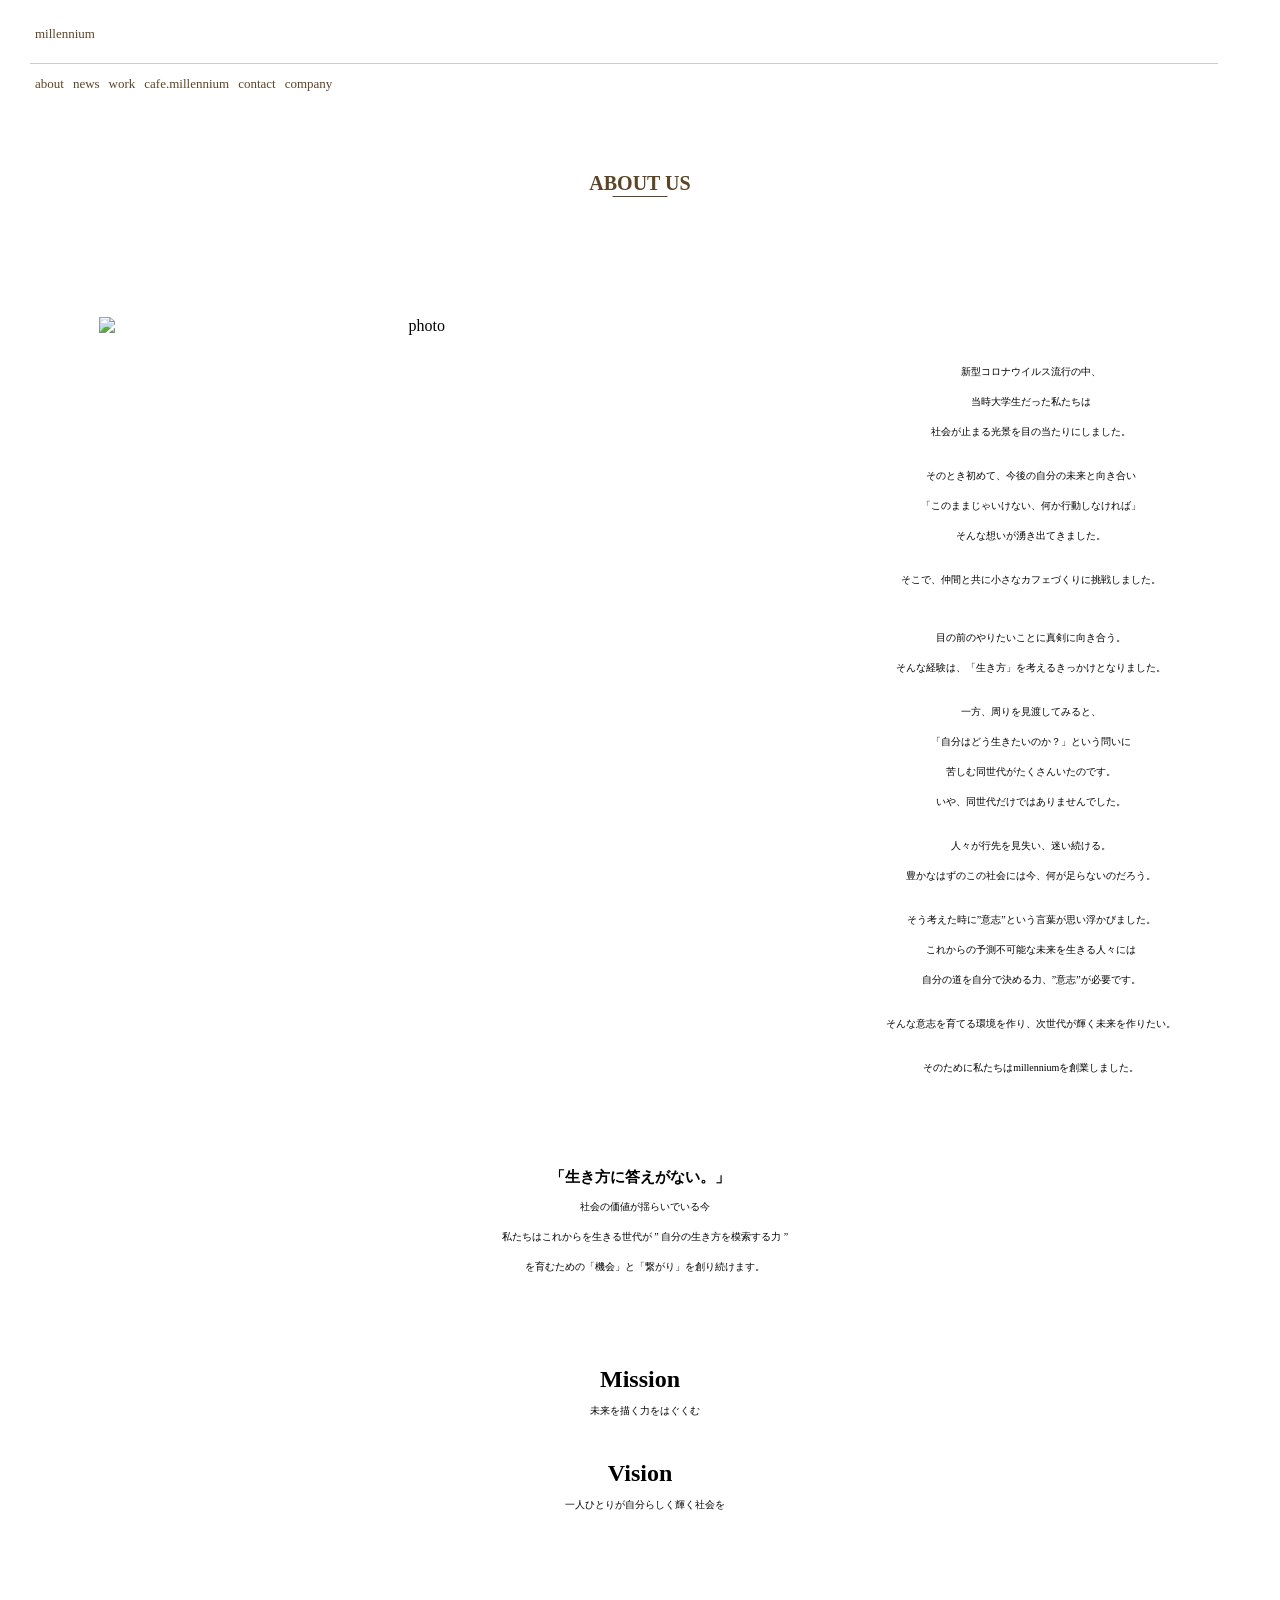
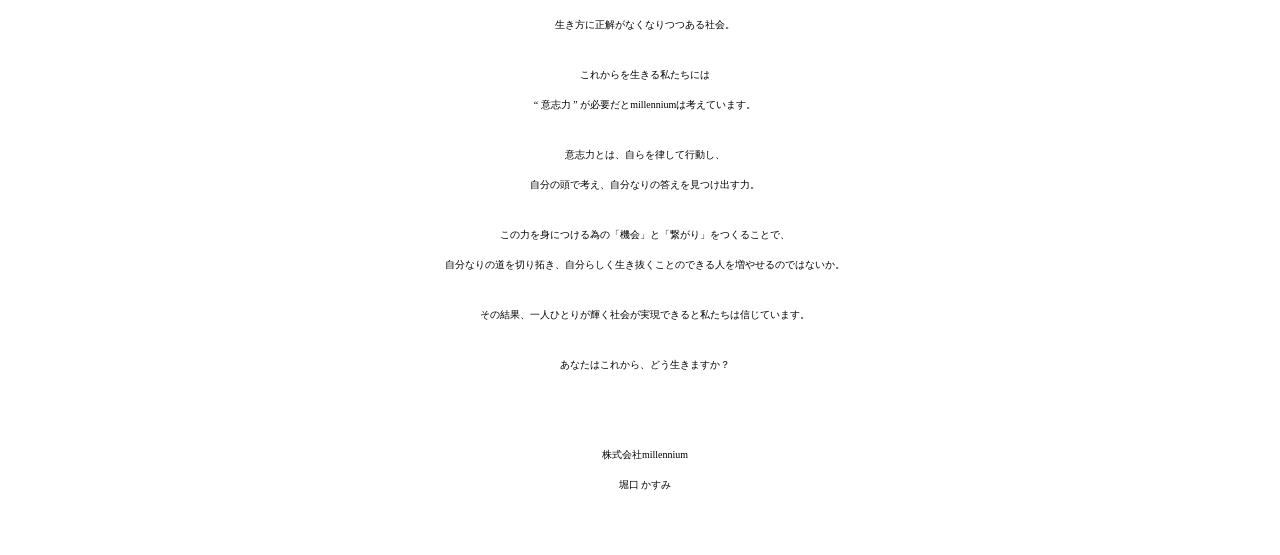
==== index.html @ 061a4a5b "UPDATE1222" ====
<!DOCTYPE html>
<html lang="ja">
  
 <head>
  <meta charset="UTF-8">
  <meta name="viewport"
        content="width=device-width,initial-scale=1.0">
  <title>millennium|aboutus</title>
    <link rel="stylesheet" href="millennium-style.css">
 </head>
  
 <body>
   <div class="hero-header">
    <div class="row">
      <span><a href="millennium-index.html">millennium</a></span></div>
    <hr class="stripe"></hr>
    <div class="tab">
      <a href="millennium-index.html">about</a>
      <a href="millennium-news.html">news</a>
      <a href="millennium-work.html">work</a>
      <a href="millennium-cafehome.html">cafe.millennium</a>
      <a href="#contact">contact</a>
      <a href="#company">company</a></div>
   </div>

    <div class="title">
        <h1>ABOUT US</h1>
    </div>
  
 <div class="container">
  <div class="about-page">
    <img src="https://raw.githubusercontent.com/kokona-jyamu/millennium-1/main/millennium-%E7%B4%A0%E6%9D%90%E4%BD%9C%E6%88%90.jpg
" alt="photo">
   <div class="about">
    <p>新型コロナウイルス流行の中、</p>
    <p>当時大学生だった私たちは</p>
    <p>社会が止まる光景を目の当たりにしました。</p>
    <br>
    <p>そのとき初めて、今後の自分の未来と向き合い</p>
    <p>「このままじゃいけない、何か行動しなければ」</p>
    <p>そんな想いが湧き出てきました。</p>
    <br>
    <p>そこで、仲間と共に小さなカフェづくりに挑戦しました。</p>
    <br><br>
    <p>目の前のやりたいことに真剣に向き合う。</p>
    <p>そんな経験は、「生き方」を考えるきっかけとなりました。</p>
    <br>
    <p>一方、周りを見渡してみると、</p>
    <p>「自分はどう生きたいのか？」という問いに</p>
    <p>苦しむ同世代がたくさんいたのです。</p>
    <p>いや、同世代だけではありませんでした。</p>
    <br>
    <p>人々が行先を見失い、迷い続ける。</p>
    <p>豊かなはずのこの社会には今、何が足らないのだろう。</p>
    <br>
    <p>そう考えた時に”意志”という言葉が思い浮かびました。</p>
    <p>これからの予測不可能な未来を生きる人々には</p>
    <p>自分の道を自分で決める力、”意志”が必要です。</p>
    <br>
    <p>そんな意志を育てる環境を作り、次世代が輝く未来を作りたい。</p>
    <br>
    <p>そのために私たちはmillenniumを創業しました。</p>
    <br></div>
  </div>
 </div>
  
 <div class="sub-box">
   <h2>「生き方に答えがない。」</h2>
   <p>社会の価値が揺らいでいる今</p>
   <p>私たちはこれからを生きる世代が ” 自分の生き方を模索する力 ”</p>
   <p>を育むための「機会」と「繋がり」を創り続けます。</p>
  </div>
  
  <div class="mission-box">
      <div class="mission-prebox">
            <h1>Mission</h1>
            <p>未来を描く力をはぐくむ</p>
      </div>
      <div class="mission-prebox">
            <h1>Vision</h1>
            <p>一人ひとりが自分らしく輝く社会を</p>
      </div>
  </div>
  
  <div class="detail-box">
   <p>生き方に正解がなくなりつつある社会。</p>
   <br>
   <p>これからを生きる私たちには</p>
   <p>“ 意志力 ” が必要だとmillenniumは考えています。</p>
   <br>
   <p>意志力とは、自らを律して行動し、</p>
   <p>自分の頭で考え、自分なりの答えを見つけ出す力。</p>
   <br>
   <p>この力を身につける為の「機会」と「繋がり」をつくることで、</p>
   <p>自分なりの道を切り拓き、自分らしく生き抜くことのできる人を増やせるのではないか。</p>
   <br>
   <p>その結果、一人ひとりが輝く社会が実現できると私たちは信じています。</p>
   <br>
   <p>あなたはこれから、どう生きますか？</p>
   <br><br><br>
   <p>株式会社millennium</p>
   <p>堀口 かすみ</p>
  </div>

   
 </body>
---- millennium-style.css ----
*{
  border:0;
  box-sizing:border-box;
  margin:0;
  padding:0;}

/*上部固定ページ*/
.hero-header{
  font-family:"Yu Mincho", serif;
  margin-left:30px;}
.row{
  cursor:pointer;
  font-weight:medium;
  font-size:20px;
  padding:20px 0;}
.stripe{
  border:none;
  border-top:1px solid #ccc;
  margin-bottom:10px;
  width:95%;}
a{
  text-decoration: none; 
  color: #5C4525;        
  cursor:pointer;
  text-align:left;
  font-size:13px;
  margin-top:15px;
  margin-left:5px;
  word-spacing:10px;}
.tab a:hover{
  color:#6E431D;}

/*common-set*/
.title{
  font-family:"Yu Mincho", serif;
  text-align:center;
  justify-content: center;
  color: #5C4525;
  display: inline-block;
  position:relative;
  padding-bottom :2px;
  margin-top:80px;
  margin-bottom:80px;
  font-size:10px;
  left: 50%;
  transform: translateX(-50%); }
.title::after{
  content: "";
  position: absolute;
  left: 50%;
  transform: translateX(-50%); 
  width: 55%; 
  height: 0.8px;
  background-color:#5C4525;
  bottom: 0; }

.footer {
 font-family:"Yu Mincho", serif;
  text-align:center;
  padding: 20px 0;
  margin-top:30px;}
p{
  line-height:20px;
  font-size: 10px;
  margin-top:10px;
  margin-left:10px;
  text-align:center;}
.insta-link i {
  font-size: 22px;          
  color: #000;}
.insta-link i:hover {
  color: #5C4525 ; }




/*about-us*/

/*about-page*/
.container{
  text-align:center;}
.about-page{
  font-family:"Yu Mincho", serif;
  display:flex;
  justify-content: space-around;
  width: 100%;
  margin-top:40px;}
img{
  object-fit: cover;
  margin-left:30px;
  width: 50%;}
.about{
  writing-mode: horizontal-tb;  
  font-size:10px;
  line-height: 1.4;
  margin:35px 35px 5px 0;
  text-align:left;}

/*sub-box*/
.sub-box{
  font-family:"Yu Mincho", serif;
  text-align:center;
  margin:70px 30px 5px 30px;
  line-height: 200%;
  font-size:10px;}
   h2{margin-top:10px;
  margin-bottom:10px}

/*mission-box*/
.mission-box{
 font-family:"Yu Mincho", serif;
  text-align:center;
  line-height:200%;
  font-size:12px;
  margin:90px 30px 60px 30px;}
.mission-prebox{
  margin: 40px;
}

/*detail-box*/
.detail-box{
  font-family:"Yu Mincho", serif;
  text-align:center;
  font-size:10px;
  line-height:200%;
  margin:100px 30px 60px 30px;}



 /*各NEWSBOXについて*/
.news-container{
  display: flex;
  flex-direction: column;
  gap: 50px;
  justify-content: center;
  margin-right:50px;
  margin-left: 50px;
  padding: 10px;}

.card{
  position: relative;
  padding:15px;
  gap: 5px;
  background-color: #fff;   
  width:100%;
  box-shadow: 0 2px 8px rgba(0,0,0,0.1); }


.photo{
 display:flex;
 align-items: center;
 justify-content: center;
 margin-top:10px;}
.photo img{
 max-width:100%;
 height: auto;
 display: flex;}
 
.news-box {
  margin-top:10px;
  margin-bottom:20px;
  padding: 15px;}
.date {
  font-size: 12px;
  color: #888;
  margin-bottom: 5px;}
.subtitle {
  font-size: 15px;
  font-weight: bold;
  margin-bottom: 10px;}
.detail-title {
  font-size: 12px;
  color: #333;
  line-height: 1.5;}
.read-more {
  position:absolute;
  right:35px;
  bottom: 15px;
  padding: 6px 10px;
  font-size: 10px;
  cursor: pointer;}



  /*eventinformation*/
.event-container{
  display:flex;
  flex-wrap: wrap;
  justify-content: center;
  gap:35px;
  width:90vw;}
  @media(max-width:360px){
  .event-container{
    align-items: center;
    flex-direction:column; }}
.event-container a{
  flex: 0 1 260px;  
  display: block;}
.event-container img{
  width: 100%;
  height: auto;
  cursor: pointer;}



/*cafemenu*/
.wrap{
  display:flex;
  flex-direction: row;
  flex-wrap: wrap;
  justify-content: center;
  gap:35px;
  margin-top:30px;
  margin-bottom:120px;
  width:90vw;}
  @media(max-width:760px){
  .wrap{flex-direction:column; }}
.half { 
  width:35vw;
  flex: 1 1 45%;
  max-width: 550px;}
.menu-container{
  width: 70%;
  flex: 0 0 550px;    
  width:550px;
  max-width:550px;
  color:#5C4525;
  overflow: hidden; }
.menu-card{
 display:flex;
 height:130px;
 padding-top:20px;}
.menu-image{
  flex: 0 0 45%;
  display: flex;
  flex:1;}
  /*menubox管轄*/
.menu-image img{
  object-fit: cover;
  margin-left:50px;
  width:80%;
  height:160%;}
.menu-box{
  margin-left:8px;
  margin-top:15px;
  flex:1;
  height:160%;}
h3{
  line-height:1.8;
  font-family:"Yu Mincho", serif;}
.price{
  margin-bottom:9px;}
.btn--green,
a.btn--green{
  font-size: 8px;
  padding:12px;
  color:#fff;
  background-color: #61794d;}
.btn--green,
a.btn--green:hover{
 cursor: pointer;}
a.btn--radius{
  border-radius:100vh;}
  /*menucontainerの分野*/
.menu-detail{
  margin:0;
  margin:85px 75px 0 50px;
  display: flex;
  color:#5C4525;
  line-height:1.6;
  font-weight:350;}


.menu-sub-title{
  font-family:"Yu Mincho", serif;
  text-align:center;
  justify-content: center;
  color: #5C4525;
  display: inline-block;
  position:relative;
  font-size:12px;
  left: 50%;
  transform: translateX(-50%);}
/*cursor*/
.swiper-menucard-slider {
  width: 90%;    }

.swiper-wrapper {
  display: flex !important;
  align-items: flex-start;}

.swiper {
  margin: 40px auto;}

.swiper-slide img {
  width: 80%;}

.menucard {
  position: relative;
  align-items: center;
  overflow: hidden;
  aspect-ratio: 1 / 1; 
  margin: 0 !important;
  margin-left:10px;}

.product-img,
.menu-explain {
  position: absolute;
  display: block;
  width: 100%;       
  height: 100%;      
  left:0;
  top: 0;
  object-fit: cover;
  transition: opacity 0.7s ease;}


.menu-explain {
  opacity: 0;
  pointer-events: none;}

.menucard:hover .product-img { opacity: 0; }
.menucard:hover .menu-explain { opacity: 1; }

.swiper-button-next,
.swiper-button-prev {  
  width: 0;
  height: 0;
  background: none;
  color: transparent;
  border: none;
  position: absolute;
  top: 40%;
  transform: translateY(-50%); /* ←中央 */
  z-index: 20;}

.swiper-button-prev {
  border-top: 10px solid transparent;
  border-bottom: 10px solid transparent;
  border-right: 15px solid #ccc; 
  left: -2px; }
.swiper-button-next {
  border-top: 10px solid transparent;
  border-bottom: 10px solid transparent;
  border-left: 15px solid #ccc;  /* 三角形の色 */
  right: 0px;  /* 位置調整 */}



/*mokumoku*/
.page-mokumoku {
  position: relative;
  background:
    radial-gradient(
      circle at top, rgba(211, 206, 190, 0.25),transparent 20%),
    linear-gradient(
      to bottom,#FBFBF3 0%, #FBF7E4 70%);}
.page-mokumoku::before {
  content: "";
  position: fixed;
  inset: 0;
  pointer-events: none;
  z-index:0;
  background-image:
    linear-gradient(
      rgba(171, 163, 148, 0.05) 2px, transparent 1px),
    linear-gradient(
      90deg, rgba(171, 163, 148, 0.05) 2px,transparent 1px);
  background-size: 20px 20px;}

.concept-box{
  width: 85%;
  max-width: 700px;      
  border: 1px solid #453322;
  border-radius: 14px;
  background-color:#FBF7E4;
  margin: 30px auto;
  /* 中央揃え （上下左右）*/
  display: flex;
  justify-content: center;
  align-items: center;
  padding: clamp(10px, 6vw, 30px);
  box-sizing: border-box;
  transition:transform 1s ease;             
  transform: translateY(10px);
  box-shadow: 0 8px 20px rgba(69, 51, 34, 0.15);}
.concept-box:hover{
  transform: scale(1.05);}
.concept-text {
  text-align: center;   /* 文字を左右中央 */
  line-height: 1.7;
  color:#5C4525;
  font-size: clamp(10px, 2.8vw, 13px);}

.mokumoku-contact-button{
  width: 80%;
  margin: 70px auto;
  display:flex;
  flex-direction: row;
  flex-wrap: wrap;
  justify-content: center;
  align-items:center;
  gap:35px;
  box-sizing: border-box;}
@media(max-width:360px){
  .mokumoku-contact-button{flex-direction:column; }}
.btn--green,
a.btn--green{
  font-size: clamp(8px,2vw,13px);
  padding: clamp(12px, 4vw, 15px);
  color:#fff;
  background-color: #61794d;}
.btn--green,
a.btn--green:hover{
 cursor: pointer;}
a.btn--radius{
  border-radius:100vh;}

/*calender*/
.calendar-wrap {
  width: min(80%, 700px);
  margin: 80px auto;
  padding: 25px;
  background-color: #FBF7E4;
  border-radius: 18px;
  font-family: "Yu Mincho", "Hiragino Mincho ProN", serif;
}
.calendar-title {
  text-align: center;
  color:#5C4525;
  font-size: clamp(18px, 4vw, 24px);
  letter-spacing: 0.08em;
  margin-bottom: 20px;
}
/* グリッド */
.calendar-grid {
  display: grid;
  grid-template-columns: repeat(7, 1fr);
  border: 1.5px solid #453322;
  border-radius: 12px;
  overflow: hidden;
  margin: 0 auto;
}
/* 曜日 */
.day-name {
  text-align: center;
  padding: 10px 0;
  color: #453322;
  font-size: 13px;
  background: rgba(255, 255, 255, 0.4);
  border-bottom: 1px dashed #453322;
}
/* 日付マス */
.day {
  min-height: 90px;
  padding: 8px;
  font-size: 14px;
  color: #453322;
  border-right: 1px dashed #453322;
  border-bottom: 1px dashed #453322;
  background-color: rgba(255, 255, 255, 0.25);
  box-sizing: border-box;
  position: relative;
}
/* 木曜のマスに◎を表示 */
.calendar-grid .day:nth-child(7n + 12)::after {
  content: "moku";
  position: absolute;
  bottom: 6px;
  right: 13px;
  font-size: 16px;
  color: #453322;
  opacity: 0.8;
}
/* 右端の線消し */
.calendar-grid > :nth-child(7n) {
  border-right: none;
}
/* 最下段の線消し */
.calendar-grid > :nth-last-child(-n + 7) {
  border-bottom: none;
}
/* 空白 */
.day.empty {
  background: transparent;
}

/*mokumoku-menu*/
.mokumoku-menu{
  text-align: center;
  color:#5C4525;
  font-size: clamp(18px, 4vw, 24px);
  letter-spacing: 0.08em;
  line-height: 35px;
  margin-bottom: 20px;
  font-family: "Yu Mincho", "Hiragino Mincho ProN", serif;
}

/*ws*/
.wrap{
  display:flex;
  justify-content: center;
  align-items: center;
  margin:100px 30px;}
.workshopcard {
  display: flex;
  flex-direction: row;
  align-items: center;
  width: 90%;
  max-width:700px;  
  gap:10px;
  margin:0 auto;
}
@media(max-width:760px){
  .workshopcard{flex-direction:column; }}

.ws-product-img{
  flex: 0 0 300px;
}
.ws-product-img img {
  width: 90%;
}
.workshop-detail {
  max-width:380px;
  font-size: clamp(10px, 2.8vw, 13px);
  color:#5C4525;
}
.workshop-detail h6{
  text-align: center;
}
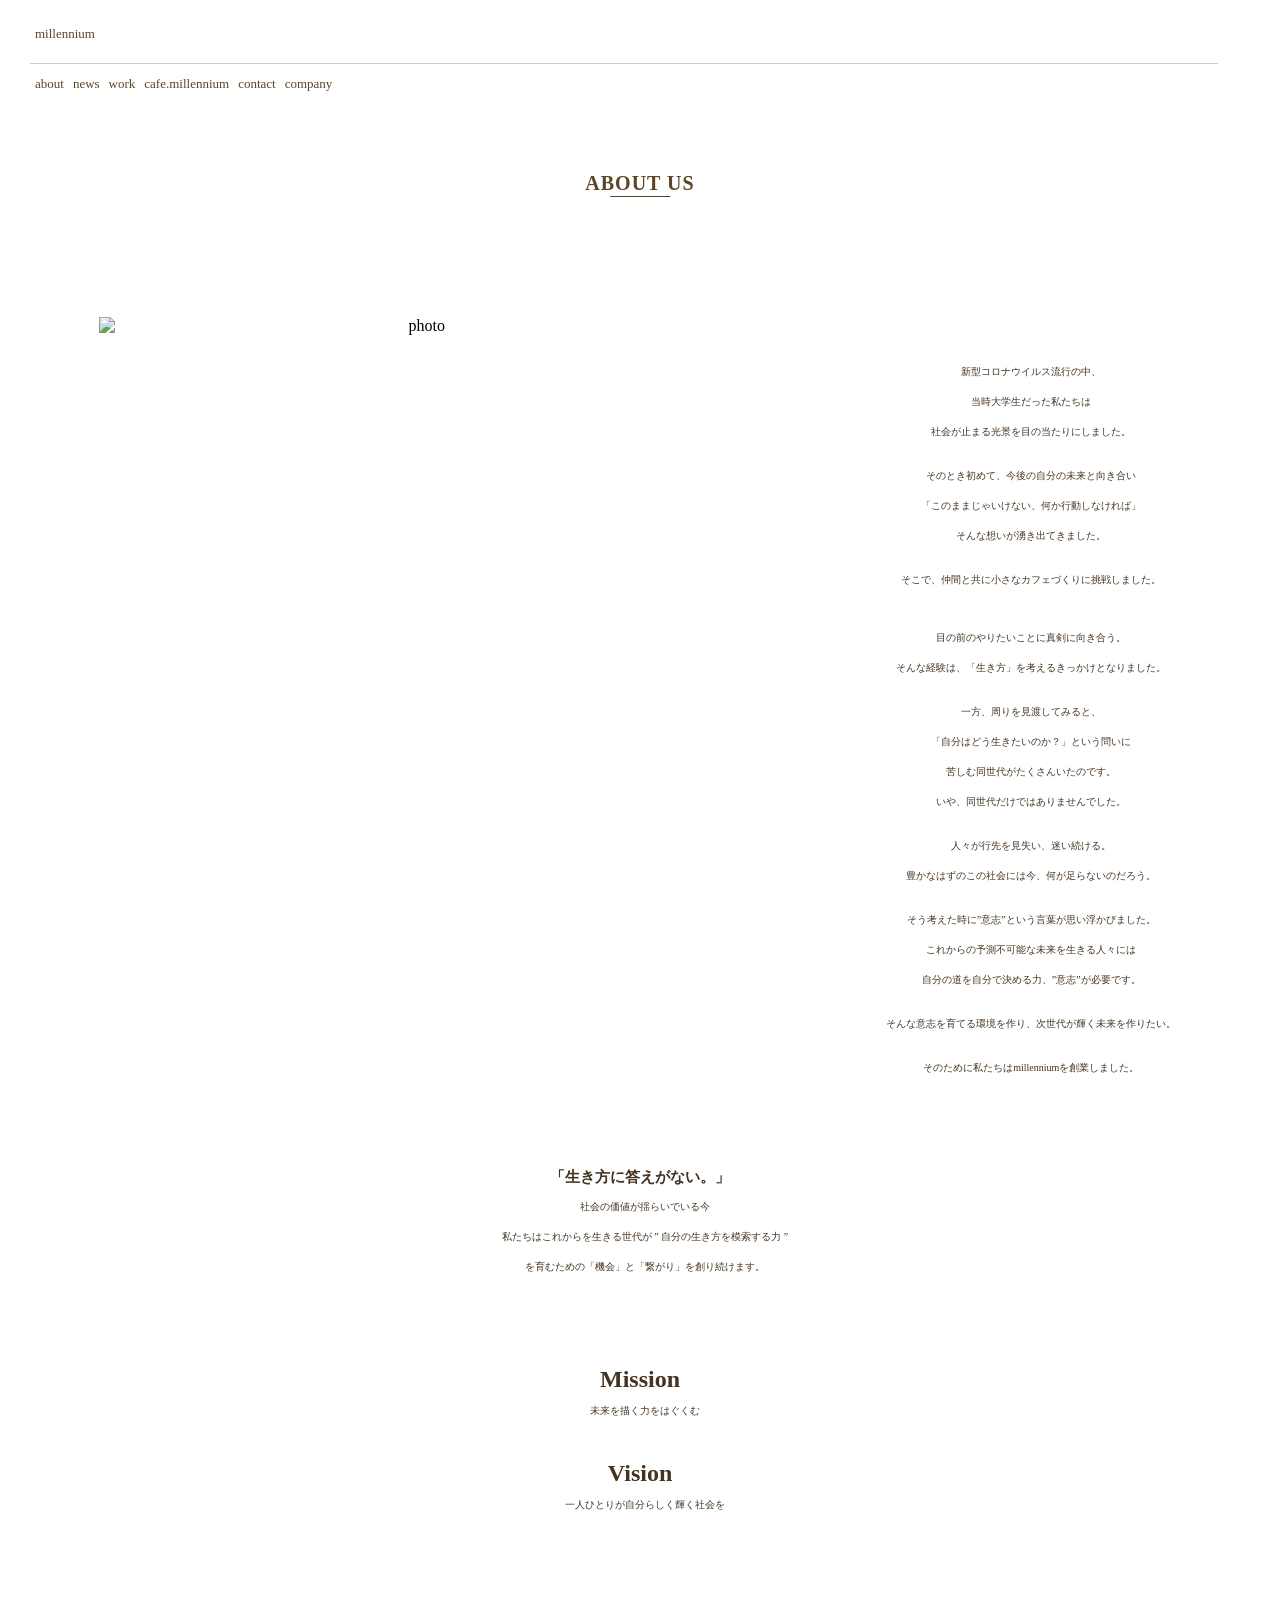
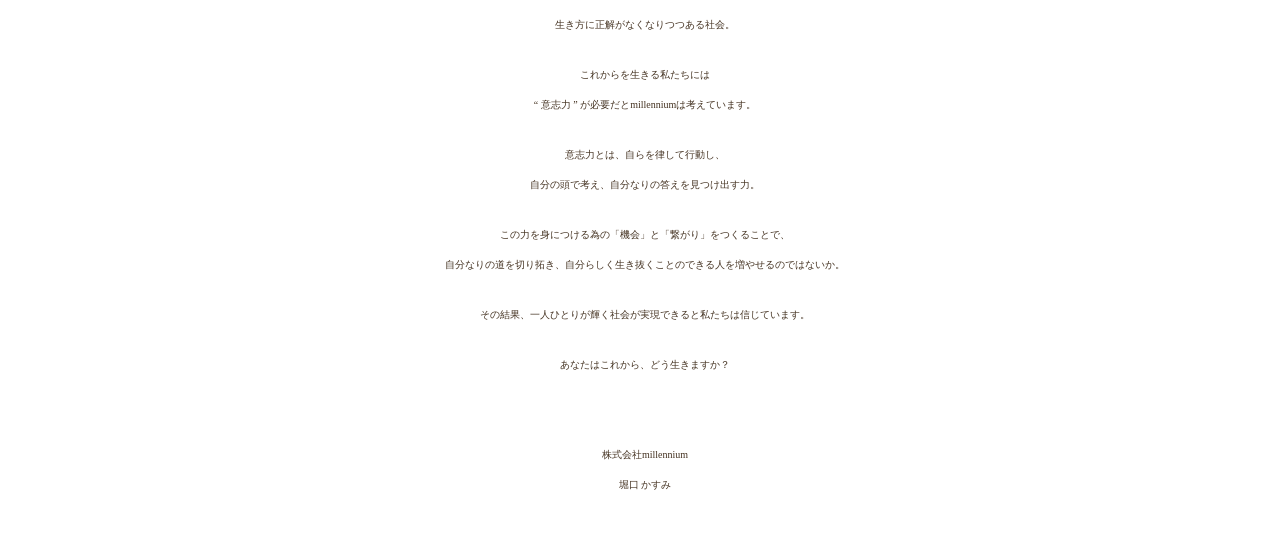
==== commit cd4f11a7: "UPDATE1223" ====
--- a/index.html
+++ b/index.html
@@ -6,21 +6,21 @@
   <meta name="viewport"
         content="width=device-width,initial-scale=1.0">
   <title>millennium|aboutus</title>
-    <link rel="stylesheet" href="millennium-style.css">
+    <link rel="stylesheet" href="./style.css">
  </head>
   
  <body>
    <div class="hero-header">
     <div class="row">
-      <span><a href="millennium-index.html">millennium</a></span></div>
+      <span><a href="index.html">millennium</a></span></div>
     <hr class="stripe"></hr>
     <div class="tab">
-      <a href="millennium-index.html">about</a>
+      <a href="index.html">about</a>
       <a href="millennium-news.html">news</a>
       <a href="millennium-work.html">work</a>
       <a href="millennium-cafehome.html">cafe.millennium</a>
-      <a href="#contact">contact</a>
-      <a href="#company">company</a></div>
+      <a href="millennium-contact.html">contact</a>
+      <a href="millennium-company.html">company</a></div>
    </div>
 
     <div class="title">
--- a/style.css
+++ b/style.css
@@ -0,0 +1,602 @@
+*{
+  border:0;
+  box-sizing:border-box;
+  margin:0;
+  padding:0;}
+
+/*上部固定ページ*/
+.hero-header{
+  font-family:"Yu Mincho", serif;
+  margin-left:30px;}
+.row{
+  cursor:pointer;
+  font-weight:medium;
+  font-size:20px;
+  padding:20px 0;}
+.stripe{
+  border:none;
+  border-top:1px solid #ccc;
+  margin-bottom:10px;
+  width:95%;}
+a{
+  text-decoration: none; 
+  color: #5C4525;        
+  cursor:pointer;
+  text-align:left;
+  font-size:13px;
+  margin-top:15px;
+  margin-left:5px;
+  word-spacing:10px;}
+.tab a:hover{
+  color:#6E431D;}
+
+/*common-set*/
+.title{
+  font-family:"Yu Mincho", serif;
+  text-align:center;
+  justify-content: center;
+  color: #5C4525;
+  display: inline-block;
+  position:relative;
+  padding-bottom :2px;
+  margin-top:80px;
+  margin-bottom:80px;
+  font-size:10px;
+  letter-spacing: 0.1em;
+  left: 50%;
+  transform: translateX(-50%); }
+.title::after{
+  content: "";
+  position: absolute;
+  left: 50%;
+  transform: translateX(-50%); 
+  width: 55%; 
+  height: 0.8px;
+  background-color:#5C4525;
+  bottom: 0; }
+
+.footer {
+ font-family:"Yu Mincho", serif;
+  text-align:center;
+  padding: 20px 0;
+  margin-top:30px;}
+p{
+  line-height:20px;
+  font-size: 10px;
+  margin-top:10px;
+  margin-left:10px;
+  text-align:center;}
+.insta-link i {
+  font-size: 22px;          
+  color: #000;}
+.insta-link i:hover {
+  color: #5C4525 ; }
+
+
+
+
+/*about-us*/
+
+/*about-page*/
+.container{
+  text-align:center;}
+.about-page{
+  font-family:"Yu Mincho", serif;
+  display:flex;
+  justify-content: space-around;
+  width: 100%;
+  margin-top:40px;}
+img{
+  object-fit: cover;
+  margin-left:30px;
+  width: 50%;}
+.about{
+  writing-mode: horizontal-tb;  
+  font-size:10px;
+  color: #453322;
+  line-height: 1.4;
+  margin:35px 35px 5px 0;
+  text-align:left;}
+
+/*sub-box*/
+.sub-box{
+  font-family:"Yu Mincho", serif;
+  text-align:center;
+  margin:70px 30px 5px 30px;
+  line-height: 200%;
+  font-size:10px;
+  color: #453322;}
+   h2{margin-top:10px;
+  margin-bottom:10px}
+
+/*mission-box*/
+.mission-box{
+ font-family:"Yu Mincho", serif;
+  text-align:center;
+  line-height:200%;
+  font-size:12px;
+  color: #453322;
+  margin:90px 30px 60px 30px;}
+.mission-prebox{
+  margin: 40px;
+}
+
+/*detail-box*/
+.detail-box{
+  font-family:"Yu Mincho", serif;
+  text-align:center;
+  font-size:10px;
+  color: #453322;
+  line-height:200%;
+  margin:100px 30px 60px 30px;}
+
+
+
+ /*各NEWSBOXについて*/
+.news-container{
+  display: flex;
+  flex-direction: column;
+  gap: 50px;
+  justify-content: center;
+  margin-right:50px;
+  margin-left: 50px;
+  padding: 10px;}
+
+.card{
+  position: relative;
+  padding:15px;
+  gap: 5px;
+  background-color: #fff;   
+  width:100%;
+  box-shadow: 0 2px 8px rgba(0,0,0,0.1); }
+
+
+.photo{
+ display:flex;
+ align-items: center;
+ justify-content: center;
+ margin-top:10px;}
+.photo img{
+ max-width:100%;
+ height: auto;
+ display: flex;}
+ 
+.news-box {
+  margin-top:10px;
+  margin-bottom:20px;
+  padding: 15px;}
+.date {
+  font-size: 12px;
+  color: #888;
+  margin-bottom: 5px;}
+.subtitle {
+  font-size: 15px;
+  font-weight: bold;
+  color: #453322;
+  margin-bottom: 10px;}
+.detail-title {
+  font-size: 12px;
+  color: #453322;;
+  line-height: 1.5;}
+.read-more {
+  position:absolute;
+  right:35px;
+  bottom: 15px;
+  padding: 6px 10px;
+  font-size: 10px;
+  cursor: pointer;}
+
+
+
+  /*eventinformation*/
+.page-cafehome {
+  position: relative;
+  background:
+    radial-gradient(
+      circle at top, rgba(211, 206, 190, 0.25),transparent 30%),
+    linear-gradient(
+      to bottom,#fff);}
+.page-mokumoku::before {
+  content: "";
+  position: fixed;
+  inset: 0;
+  pointer-events: none;
+  z-index:0;
+  background-image:
+    linear-gradient(
+      rgba(171, 163, 148, 0.05) 3px, transparent 1px),
+    linear-gradient(
+      90deg, rgba(171, 163, 148, 0.05) 3px,transparent 1px);
+  background-size: 20px 20px;}
+
+.event-container{
+  display:flex;
+  flex-wrap: wrap;
+  justify-content: center;
+  gap:35px;
+  width:90vw;}
+  @media(max-width:360px){
+  .event-container{
+    align-items: center;
+    flex-direction:column; }}
+.event-container a{
+  flex: 0 1 260px;  
+  display: block;}
+.event-container img{
+  width: 100%;
+  height: auto;
+  cursor: pointer;}
+
+
+
+/*cafemenu*/
+.wrap{
+  display:flex;
+  flex-direction: row;
+  flex-wrap: wrap;
+  justify-content: center;
+  gap:35px;
+  margin-top:30px;
+  margin-bottom:120px;
+  width:90vw;}
+  @media(max-width:760px){
+  .wrap{flex-direction: column; }}
+.half { 
+  width:35vw;
+  flex: 1 1 45%;
+  max-width: 550px;}
+.menu-container{
+  width: 70%;
+  flex: 0 0 500px;    
+  width:500px;
+  max-width:550px;
+  color:#5C4525;
+  overflow: hidden; }
+.menu-card{
+ display:flex;
+ height:130px;
+ padding-top:20px;}
+.menu-image{
+  flex: 0 0 45%;
+  display: flex;
+  flex:1;}
+  /*menubox管轄*/
+.menu-image img{
+  object-fit: cover;
+  margin-left:50px;
+  width:80%;
+  height:160%;}
+.menu-box{
+  margin-left:8px;
+  margin-top:15px;
+  flex:1;
+  height:160%;}
+h3{
+  line-height:1.8;
+  font-family:"Yu Mincho", serif;}
+.price{
+  margin-bottom:9px;}
+.btn--green,
+a.btn--green{
+  font-size: 8px;
+  padding:12px;
+  color:#fff;
+  background-color: #61794d;}
+.btn--green,
+a.btn--green:hover{
+ cursor: pointer;}
+a.btn--radius{
+  border-radius:100vh;}
+  /*menucontainerの分野*/
+.menu-detail{
+  margin:0;
+  margin:85px 75px 0 50px;
+  display: flex;
+  color:#5C4525;
+  line-height:1.6;
+  font-weight:350;}
+
+
+.menu-sub-title{
+  font-family:"Yu Mincho", serif;
+  text-align:center;
+  justify-content: center;
+  color: #5C4525;
+  display: inline-block;
+  position:relative;
+  font-size:12px;
+  left: 50%;
+  transform: translateX(-50%);}
+/*cursor*/
+.swiper-menucard-slider {
+  width: 90%;    }
+
+.swiper-wrapper {
+  display: flex !important;
+  align-items: flex-start;}
+
+.swiper {
+  margin: 40px auto;}
+
+.swiper-slide img {
+  width: 80%;}
+
+.menucard {
+  position: relative;
+  align-items: center;
+  overflow: hidden;
+  aspect-ratio: 1 / 1; 
+  margin: 0 !important;
+  margin-left:10px;}
+
+.product-img,
+.menu-explain {
+  position: absolute;
+  display: block;
+  width: 100%;       
+  height: 100%;      
+  left:0;
+  top: 0;
+  object-fit: cover;
+  transition: opacity 0.7s ease;}
+
+
+.menu-explain {
+  opacity: 0;
+  pointer-events: none;}
+
+.menucard:hover .product-img { opacity: 0; }
+.menucard:hover .menu-explain { opacity: 1; }
+
+.swiper-button-next,
+.swiper-button-prev {  
+  width: 0;
+  height: 0;
+  background: none;
+  color: transparent;
+  border: none;
+  position: absolute;
+  top: 40%;
+  transform: translateY(-50%); /* ←中央 */
+  z-index: 20;}
+
+.swiper-button-prev {
+  border-top: 10px solid transparent;
+  border-bottom: 10px solid transparent;
+  border-right: 15px solid #ccc; 
+  left: -2px; }
+.swiper-button-next {
+  border-top: 10px solid transparent;
+  border-bottom: 10px solid transparent;
+  border-left: 15px solid #ccc;  /* 三角形の色 */
+  right: 0px;  /* 位置調整 */}
+
+
+
+/*mokumoku*/
+.page-mokumoku {
+  position: relative;
+  background:
+    radial-gradient(
+      circle at top, rgba(211, 206, 190, 0.25),transparent 20%),
+    linear-gradient(
+      to bottom,#FBFBF3 0%, #FBF7E4 70%);}
+.page-mokumoku::before {
+  content: "";
+  position: fixed;
+  inset: 0;
+  pointer-events: none;
+  z-index:0;
+  background-image:
+    linear-gradient(
+      rgba(171, 163, 148, 0.05) 2px, transparent 1px),
+    linear-gradient(
+      90deg, rgba(171, 163, 148, 0.05) 2px,transparent 1px);
+  background-size: 20px 20px;}
+
+.concept-box{
+  width: 85%;
+  max-width: 700px;      
+  border: 1px solid #453322;
+  border-radius: 14px;
+  background-color:#FBF7E4;
+  margin: 30px auto;
+  /* 中央揃え （上下左右）*/
+  display: flex;
+  justify-content: center;
+  align-items: center;
+  padding: clamp(10px, 6vw, 30px);
+  box-sizing: border-box;
+  transition:transform 1s ease;             
+  transform: translateY(10px);
+  box-shadow: 0 8px 20px rgba(69, 51, 34, 0.15);}
+.concept-box:hover{
+  transform: scale(1.05);}
+.concept-text {
+  text-align: center;   /* 文字を左右中央 */
+  line-height: 1.7;
+  color:#5C4525;
+  font-size: clamp(10px, 2.8vw, 13px);}
+
+.mokumoku-contact-button{
+  width: 80%;
+  margin: 70px auto;
+  display:flex;
+  flex-direction: row;
+  flex-wrap: wrap;
+  justify-content: center;
+  align-items:center;
+  gap:35px;
+  box-sizing: border-box;}
+@media(max-width:360px){
+  .mokumoku-contact-button{flex-direction:column; }}
+.btn--green,
+a.btn--green{
+  font-size: clamp(8px,2vw,13px);
+  padding: clamp(12px, 4vw, 15px);
+  color:#fff;
+  background-color: #61794d;}
+.btn--green,
+a.btn--green:hover{
+ cursor: pointer;}
+a.btn--radius{
+  border-radius:100vh;}
+
+/*calender*/
+.calendar-wrap {
+  width: min(80%, 700px);
+  margin: 80px auto;
+  padding: 25px;
+  background-color: #FBF7E4;
+  border-radius: 18px;
+  font-family: "Yu Mincho", "Hiragino Mincho ProN", serif;
+}
+.calendar-title {
+  text-align: center;
+  color:#5C4525;
+  font-size: clamp(18px, 4vw, 24px);
+  letter-spacing: 0.08em;
+  margin-bottom: 20px;
+}
+/* グリッド */
+.calendar-grid {
+  display: grid;
+  grid-template-columns: repeat(7, 1fr);
+  border: 1.5px solid #453322;
+  border-radius: 12px;
+  overflow: hidden;
+  margin: 0 auto;
+}
+/* 曜日 */
+.day-name {
+  text-align: center;
+  padding: 10px 0;
+  color: #453322;
+  font-size: 13px;
+  background: rgba(255, 255, 255, 0.4);
+  border-bottom: 1px dashed #453322;
+}
+/* 日付マス */
+.day {
+  min-height: 90px;
+  padding: 8px;
+  font-size: 14px;
+  color: #453322;
+  border-right: 1px dashed #453322;
+  border-bottom: 1px dashed #453322;
+  background-color: rgba(255, 255, 255, 0.25);
+  box-sizing: border-box;
+  position: relative;
+}
+/* 木曜のマスに◎を表示 */
+.calendar-grid .day:nth-child(7n + 12)::after {
+  content: "moku";
+  position: absolute;
+  bottom: 6px;
+  right: 13px;
+  font-size: 16px;
+  color: #453322;
+  opacity: 0.8;
+}
+/* 右端の線消し */
+.calendar-grid > :nth-child(7n) {
+  border-right: none;
+}
+/* 最下段の線消し */
+.calendar-grid > :nth-last-child(-n + 7) {
+  border-bottom: none;
+}
+/* 空白 */
+.day.empty {
+  background: transparent;
+}
+
+/*mokumoku-menu*/
+.mokumoku-menu{
+  text-align: center;
+  color:#5C4525;
+  font-size: clamp(18px, 4vw, 24px);
+  letter-spacing: 0.08em;
+  line-height: 35px;
+  margin-bottom: 20px;
+  font-family: "Yu Mincho", "Hiragino Mincho ProN", serif;
+}
+
+/*ws*/
+.wrap{
+  display:flex;
+  justify-content: center;
+  align-items: center;
+  margin:100px 30px;}
+.workshopcard {
+  display: flex;
+  flex-direction: row;
+  align-items: center;
+  width: 90%;
+  max-width:700px;  
+  gap:10px;
+  margin:0 auto;
+}
+@media(max-width:760px){
+  .workshopcard{flex-direction:column; }}
+
+.ws-product-img{
+  flex: 0 0 300px;
+}
+.ws-product-img img {
+  width: 90%;
+}
+.workshop-detail {
+  max-width:380px;
+  font-size: clamp(10px, 2.8vw, 13px);
+  color:#5C4525;
+}
+.workshop-detail h6{
+  text-align: center;
+}
+
+
+/*contact*/
+.explain{
+  color:#453322;
+  line-height: 2.9;
+  text-align: center;
+}
+.contact-wrapper {
+  max-width: 500px;
+  margin: 60px auto;
+}
+.contact-form {
+  margin-top: 20px;
+  font-size: 14px;
+  color: #453322;
+}
+input {
+  width: 100%;
+  padding: 10px;
+  margin-top: 5px;
+  border: 1px solid #ccc;
+  border-radius: 6px;
+}
+input:focus {
+  outline: none;                 /* オレンジ枠を消す */
+  border: 1.5px solid #61794d;     /* 落ち着いた緑 */
+}
+button {
+  display: block;
+  margin: 30px auto 0;
+  width: 200px;
+  padding: 12px;
+  background-color: #61794d;
+  color: #fff;
+  border: none;
+  border-radius: 8px;
+  font-size: 14px;
+  cursor: pointer;
+}
+button:hover {
+  opacity: 0.85;
+}
+
+/*company*/
+
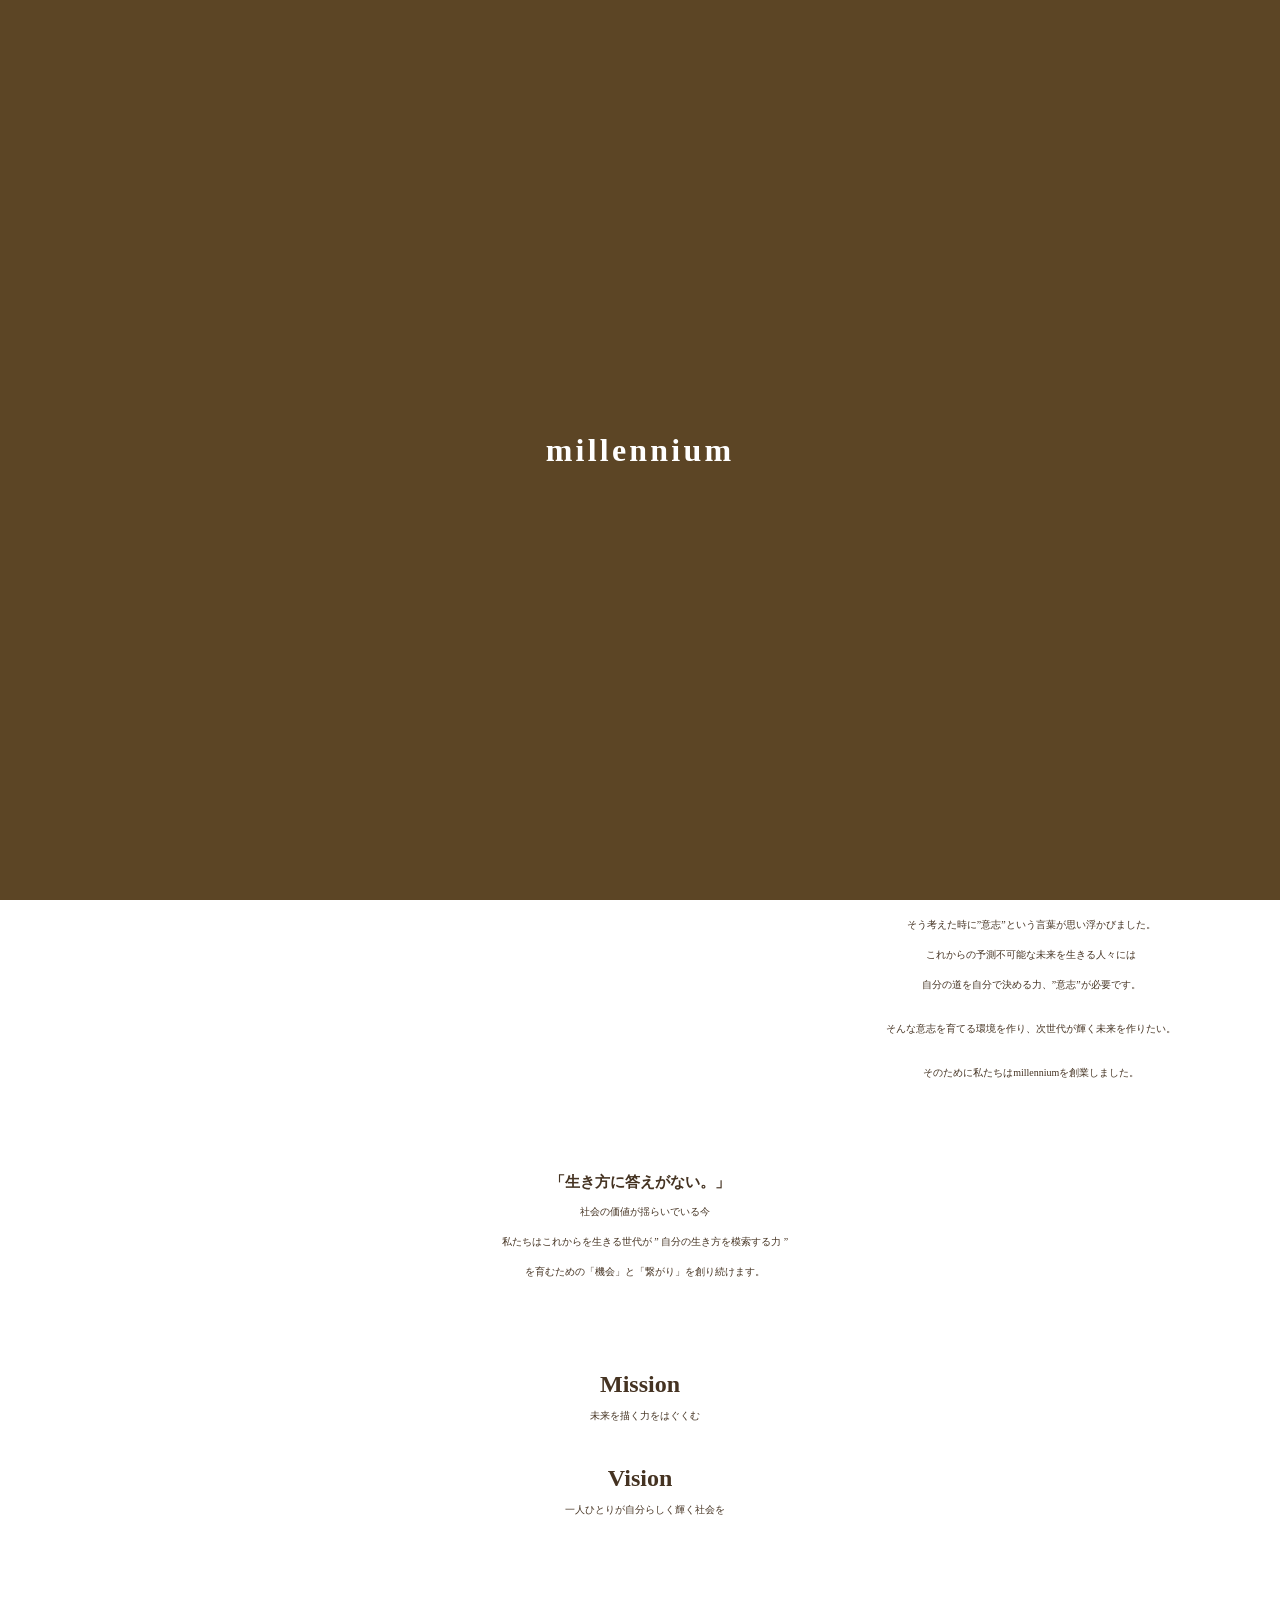
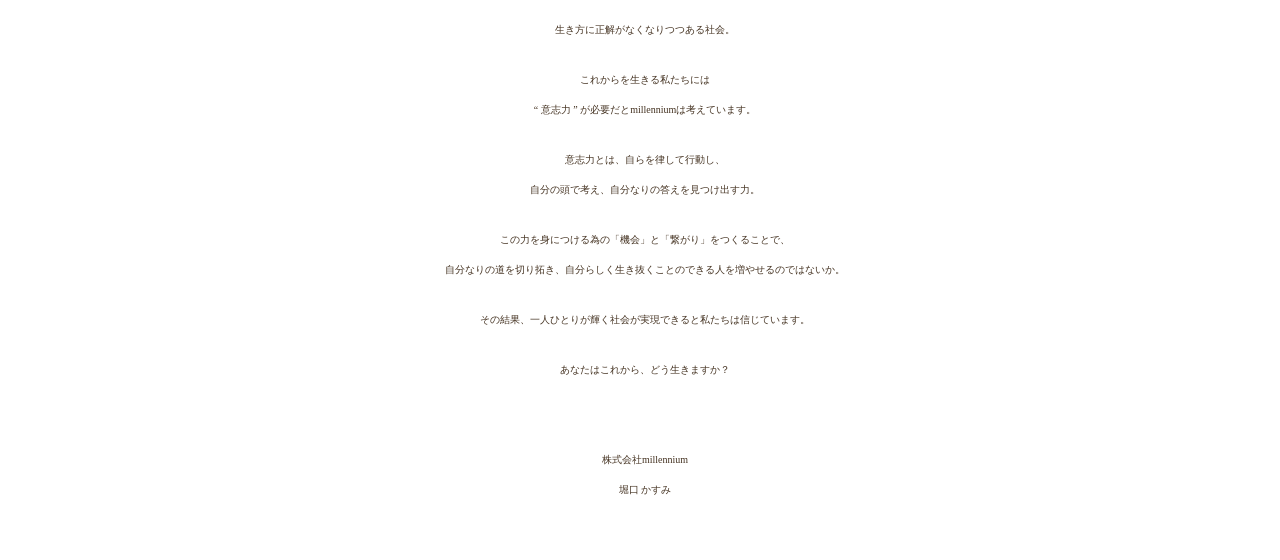
==== commit e6f40fc7: "UPDATE" ====
--- a/index.html
+++ b/index.html
@@ -10,7 +10,14 @@
  </head>
   
  <body>
-   <div class="hero-header">
+
+  <div id="loading">
+    <div class="loading-inner">
+      <h1>millennium</h1>
+    </div>
+  </div>
+
+  <div class="hero-header">
     <div class="row">
       <span><a href="index.html">millennium</a></span></div>
     <hr class="stripe"></hr>
@@ -20,12 +27,15 @@
       <a href="millennium-work.html">work</a>
       <a href="millennium-cafehome.html">cafe.millennium</a>
       <a href="millennium-contact.html">contact</a>
-      <a href="millennium-company.html">company</a></div>
-   </div>
+      <a href="millennium-company.html">company</a>
+    </div>
+  </div>
 
-    <div class="title">
-        <h1>ABOUT US</h1>
-    </div>
+
+  <div class="title">
+    <h1>ABOUT US</h1>
+  </div>
+
   
  <div class="container">
   <div class="about-page">
@@ -103,6 +113,7 @@
   </div>
 
    
+  <script src="script.js"></script>
  </body>
   
   
--- a/style.css
+++ b/style.css
@@ -4,9 +4,44 @@
   margin:0;
   padding:0;}
 
+/*ローディング画面*/
+#loading {
+  position: fixed;
+  top: 0;
+  left: 0;
+  width: 100%;
+  height: 100%;
+  background:#5C4525;; /* 茶色 */
+  display: flex;
+  justify-content: center;
+  align-items: center;
+  z-index: 9999;
+  transition: transform 1s ease;
+}
+#loading.hide {
+  transform: translateY(-100%);
+}
+.loading-inner h1 {
+  font-family:"Yu Mincho", serif;
+  color: white;
+  font-size: 2rem;
+  letter-spacing: 0.1em;
+}
+/* ロゴフェードイン（任意） */
+.loading-inner {
+  opacity: 0;
+  animation: fadeIn 2.5s forwards;
+}
+@keyframes fadeIn {
+  to {
+    opacity: 1;
+  }
+}
+
 /*上部固定ページ*/
 .hero-header{
   font-family:"Yu Mincho", serif;
+  font-size: 20px;
   margin-left:30px;}
 .row{
   cursor:pointer;
@@ -23,7 +58,7 @@
   color: #5C4525;        
   cursor:pointer;
   text-align:left;
-  font-size:13px;
+  font-size:15px;
   margin-top:15px;
   margin-left:5px;
   word-spacing:10px;}
@@ -44,7 +79,8 @@
   font-size:10px;
   letter-spacing: 0.1em;
   left: 50%;
-  transform: translateX(-50%); }
+  transform: translateX(-50%);
+}
 .title::after{
   content: "";
   position: absolute;
@@ -54,6 +90,8 @@
   height: 0.8px;
   background-color:#5C4525;
   bottom: 0; }
+
+
 
 .footer {
  font-family:"Yu Mincho", serif;
@@ -89,7 +127,10 @@
 img{
   object-fit: cover;
   margin-left:30px;
-  width: 50%;}
+  width: 50%;
+  opacity: 0.9;
+}
+
 .about{
   writing-mode: horizontal-tb;  
   font-size:10px;
@@ -182,8 +223,9 @@
   position:absolute;
   right:35px;
   bottom: 15px;
-  padding: 6px 10px;
+  padding: 10px 10px;
   font-size: 10px;
+  border-radius: 100vh;
   cursor: pointer;}
 
 
@@ -191,28 +233,19 @@
   /*eventinformation*/
 .page-cafehome {
   position: relative;
-  background:
-    radial-gradient(
-      circle at top, rgba(211, 206, 190, 0.25),transparent 30%),
-    linear-gradient(
-      to bottom,#fff);}
+  }
 .page-mokumoku::before {
   content: "";
   position: fixed;
   inset: 0;
   pointer-events: none;
   z-index:0;
-  background-image:
-    linear-gradient(
-      rgba(171, 163, 148, 0.05) 3px, transparent 1px),
-    linear-gradient(
-      90deg, rgba(171, 163, 148, 0.05) 3px,transparent 1px);
-  background-size: 20px 20px;}
-
+}
 .event-container{
   display:flex;
   flex-wrap: wrap;
   justify-content: center;
+  align-items:center ;
   gap:35px;
   width:90vw;}
   @media(max-width:360px){
@@ -240,7 +273,7 @@
   margin-bottom:120px;
   width:90vw;}
   @media(max-width:760px){
-  .wrap{flex-direction: column; }}
+  .wrap{flex-direction: column;}}
 .half { 
   width:35vw;
   flex: 1 1 45%;
@@ -251,7 +284,7 @@
   width:500px;
   max-width:550px;
   color:#5C4525;
-  overflow: hidden; }
+  overflow: hidden;}
 .menu-card{
  display:flex;
  height:130px;
@@ -340,7 +373,6 @@
   object-fit: cover;
   transition: opacity 0.7s ease;}
 
-
 .menu-explain {
   opacity: 0;
   pointer-events: none;}
@@ -599,4 +631,59 @@
 }
 
 /*company*/
-
+.company-introduce{
+  max-width: 700px;
+  margin: 80px auto; 
+}
+.company-tab{
+  display: flex;
+  max-width: 700px;
+  margin: 0 auto 9px; 
+  font-family: sans-serif;
+  color:#453322;
+  }
+.company-title{
+  width: 110px;  
+  margin-top: 6px;     
+  text-align: center;
+  justify-content: center;
+}
+.company-detail{
+  max-width: 500px;
+  margin-left: 60px;
+  text-align: left;
+  justify-content: center;
+}
+
+.company-container{
+  display:flex;
+  flex-direction: row;
+  flex-wrap: wrap;
+  justify-content: center;
+  gap:50px;
+  margin-top:30px;
+  margin-bottom:120px;
+}
+  @media(max-width:360px){
+  .company-container{flex-direction: column; }
+}
+.company-with{
+  background-color: #FBF7E4;
+  border: 0.5px solid #453322;
+  border-radius: 14px;
+  padding: 30px;
+  padding-right: 38px;           
+  transform: translateY(10px);
+  box-shadow: 0 4px 10px rgba(69, 51, 34, 0.1);
+  color: #453322;
+}
+.with-title{    
+  text-align: center;
+  justify-content: center;
+}
+.with-detail{
+  justify-content: center;
+  justify-content: center;
+  line-height: 2.1;
+}
+
